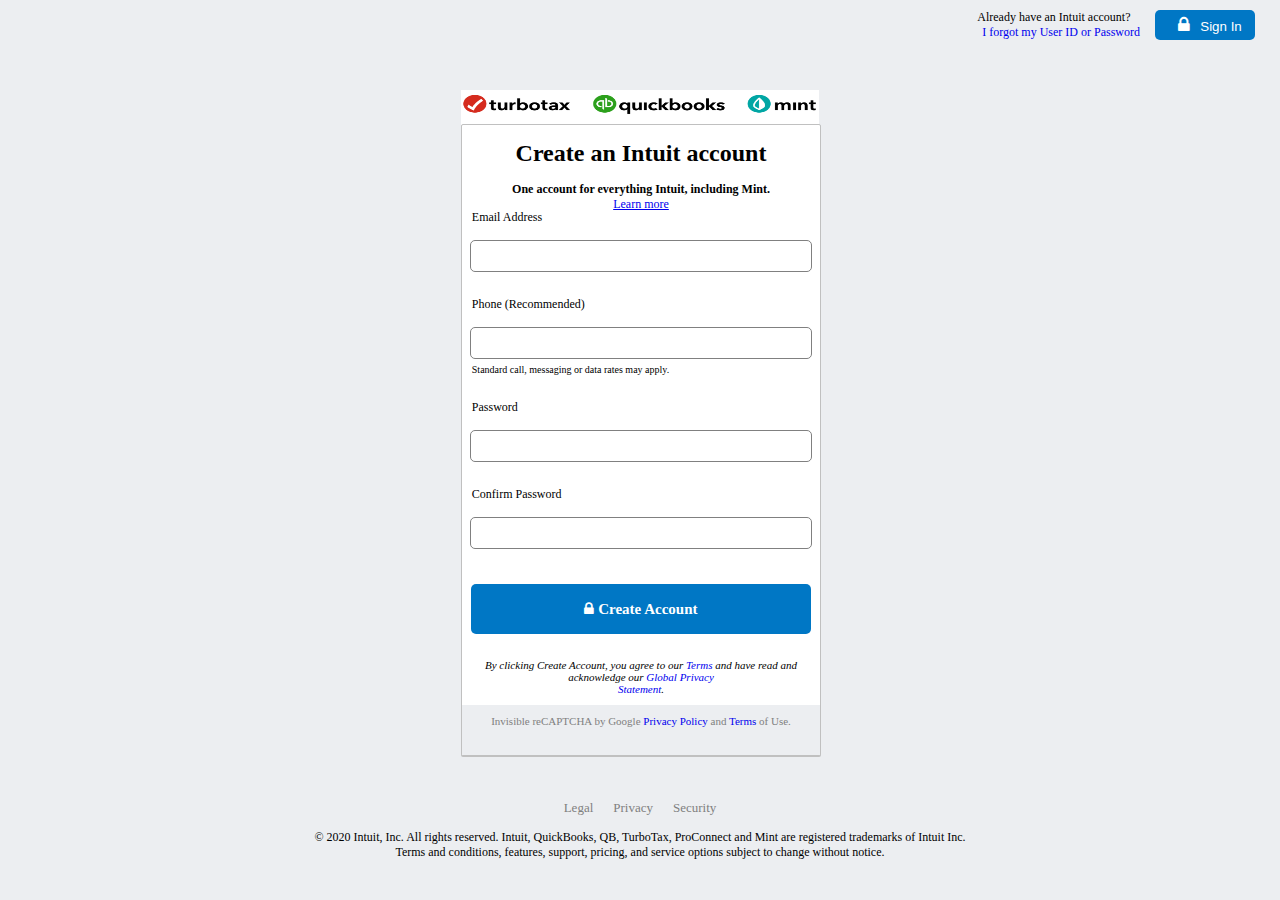
==== signup.html @ a00af23b "first commit" ====
<!DOCTYPE html>
<html>
<head>
	<link rel="stylesheet" type="text/css" href="main.css">
	<meta name="viewport" content="width=device-width, initial-scale=1">
	<link rel="shortcut icon" href="./favicon.ico" type="image/x-icon">
	<link rel="stylesheet" type="text/css" href="main.css">
    <link rel="stylesheet" href="https://cdnjs.cloudflare.com/ajax/libs/font-awesome/4.7.0/css/font-awesome.min.css">
	<title>Sign Up Form</title>
</head>
<body style="background-color: #ECEEF1">
	<div class="signup-container">
		<section class="signup-header">
			<p>Already have an Intuit account?
			<br><a href="#">I forgot my User ID or Password</a></p>
			<button type="submit" id="signup-button"><i class="fa fa-lock" id="lock"></i>Sign In</button>
		</section>
		<section class="form-container">
			<div class="form-header">
				<div class="form-nav"><img src="./Images/mint.png" id="form-logo"></div>
				<form style="width: 100%; height: auto; display: flex; flex-direction: column; border: 1px solid silver; border-radius: 2px; background-color: white;">
					<div class="form-head">
						<h1 style="margin: 15px;">Create an Intuit account</h1>
						<h4>One account for everything Intuit, including Mint.</h4>
						<a href="index.html">Learn more</a>
					</div>
					<label for="email">Email Address</label>
					<input type="text" name="email" id="email" required>
					<label for="phone">Phone (Recommended)</label>
					<input type="number" name="phone" id="phone">
					<sup style="margin: -15px 0 20px 10px; font-family: Tahoma; font-size: 10px;">Standard call, messaging or data rates may apply.</sup>
					<label for="pwd">Password</label>
					<input type="password" name="pwd" id="pwd" required>
					<label for="confirm-pwd">Confirm Password</label>
					<input type="password" name="confirm-pwd" id="confirm-pwd" required>
					<button type="submit" name="create-name" id="create-account"><i class="fa fa-lock"></i> Create Account</button>
					<p style="text-align: center; font-family: Tahoma; font-size: 11px; font-style: italic;">By clicking Create Account, you agree to our
					<a href="#" style="text-decoration: none;">Terms</a> and have read and acknowledge our <a href="#" style="text-decoration: none;"> Global Privacy <br> Statement</a>.</p>
					<div class="form-foot"><p style="color: grey; font-size: 11px; font-family: Tahoma; text-align: center;">Invisible reCAPTCHA by Google <a href="#" style="text-decoration: none;">Privacy Policy</a> and <a href="#" style="text-decoration: none;">Terms</a> of Use.</p></div>
				</form>
			</div>
		</section>
		<section class="footer">
			<div id="footer-links">
				<a href="">Legal</a>
				<a href="">Privacy</a>
				<a href="">Security</a>
			</div>
			<p>&copy; 2020 Intuit, Inc. All rights reserved. Intuit, QuickBooks, QB, TurboTax, ProConnect and Mint are registered trademarks of Intuit Inc. <br>Terms and conditions, features, support, pricing, and service options subject to change without notice.</p></section>
	</div>
</body>
</html>
---- main.css ----
*{
	padding: 0;
	margin: 0;
}
.container{
	width: 100%;
	height: auto;
	display: flex;
	flex-direction: column;
}
.header{
	width: 100%;
	height: 80px;
	display: flex;
	justify-content: space-around;
	background-color: teal;
}
.header h3{
	margin: auto;
	color: white;
	font-family: Tahoma;
	font-size: 1em;
	font-weight: bold;
	text-align: center;
}
.header a{
	color: white;
	text-decoration: underline;
}
.header a:hover{
	cursor: pointer;
}
/*font awesome for the header-info*/
#info{
	margin: 0 10px;
	font-size: 25px;
}
#logo-image{
	width: 80px;
	height: 25px;
}
/*navigation container*/
.nav{
	width: 100%;
	height: 40px;
	display: flex;
	flex-direction: row;
	background-color: white;
}
/*logo image*/
#logo{
	width: 10%;
	display: flex;
	justify-content: center;
	align-items: center;
}
/*Navigation container*/
.nav-lists{
	display: flex;
	flex-direction: row;
	width: 60%;
	height: 40px;
	justify-content: flex-start;
	align-items: center;
}

/*buttons for the navigation*/
.dropbtn{
	height: inherit;
	margin: 20px;
	background-color: white;
	outline: none;
	border:none;
	font-size: 15px;
	font-family: Tahoma;
	font-weight: bold;
	color: grey;
}
.dropbtn:hover{
	border-bottom: 3px solid teal;
	cursor: pointer;
	color: black;
}
/*Sign up and sign in container*/
.button-action{
	width: 30%;
	height: 40px;
	align-items: center;
	display: flex;
	flex-direction: row;
	justify-content: center;
}
/*Id for the sign in and sign up buttons*/
.submit{
	width: 95px;
	height: 25px;
	margin: 10px;
	border: none;
	outline: none;
	border-radius: 5px;
	font-family: Tahoma;
	font-weight: bold;
	text-align: center;
}
.submit:hover{
	cursor: pointer;
}
#sign-up{
	background-color: orange;
	color: white;
}
#sign-in{
	border: 2px solid teal;
	color: teal;
}
#lock{
	margin: 0 10px 0;
	font-size: 18px;
}
/*id for the credits button*/
#credits{
	width: 160px;
}
#works{
	width: 110px;
}
#works:hover ~.dropbtn-content{
	display: block;
	position: absolute;
	top: 118.7px;
	left: 157px;
	z-index: 1;
}
#investing{
	width: 90px;
}
#loans{
	width: 50px;
}
#resources{
	width: 80px;
}
#resources:hover ~.dropbtn-content-3{
	display: block;
	position: absolute;
	top: 118.7px;
	left: 727px;
	z-index: 1;
}
.dropbtn-content-3{
	display: none;
	position: relative;
	min-width: 280px;
	height: auto;
	background-color: #f1f1f1;
	box-shadow: 0px 8px 16px 0px rgba(0,0,0,0.2);
	border: 1px solid grey;
}
/*The drop down content container*/
.dropbtn-content{
	display: none;
	position: relative;
	min-width: 280px;
	height: auto;
	background-color: #f1f1f1;
	box-shadow: 0px 8px 16px 0px rgba(0,0,0,0.2);
	border: 1px solid grey;
}
ul li{
	list-style-type: none;
	display: block;
	margin: 10px;
}
ul li a{
	color: grey;
	text-decoration: none;
	margin: 20px;
	font-family: Tahoma;
}
.dropbtn-content-2{
	display: none;
	position: relative;
	min-width: 280px;
	height: auto;
	background-color: #f1f1f1;
	box-shadow: 0px 8px 16px 0px rgba(0,0,0,0.2);
	border: 1px solid grey;
}
#investing:hover ~ .dropbtn-content-2{
	display: block;
	position: absolute;
	top: 118.7px;
	left: 507px;
	z-index: 1;
}
section{
	width: 100%;
	height: auto;
	display: flex;
	flex-direction: row;
}
.sign-up-info{
	width: 40%;
	height: 520px;
	display: flex;
	flex-direction: column;
	justify-content: flex-start;
}
.image{
	width: 60%;
	height: 520px;
}
#body-image{
	width: 100%;
	height: inherit;
	transform: rotateX(30deg);
}
.sign-up-info h1{
	text-align: left;
	font-size: 50px;
	color: black;
	font-family: Tahoma;
	margin: 150px auto;
}
.sign-up-info h3{
	text-align: justify;
	font-size: 12px;
	color: grey;
	font-family: Tahoma;
	position: relative;
	top: -120px;
	left: 95px;
	margin-right: 100px;
}
#sign-up-free{
	width: 150px;
	height: 40px;
	background-color: orange;
	border: none;
	outline: none;
	text-align: center;
	color: white;
	margin: auto;
	border-radius: 5px;
	font-weight: bold;
	font-size: 15px;
}
#signup-link{
	position: relative;
	top: -80px;
	left: 100px;
}
a .sign-up-free: hover{
	cursor: pointer;
}
/*CSS for the sign up page*/
.signup-container{
	display: flex;
	flex-direction: column;
	width: 100%;
	height: auto;
}
.signup-header{
	display: flex;
	flex-direction: row;
	justify-content: flex-end;
	width: 100%;
	height: 60px;
	font-family: Tahoma;
	font-size: 12px;
	margin-bottom: 30px;
}
.signup-header a, p{
	text-decoration: none;
	margin: 10px 5px;
}
#signup-button{
	width: 100px;
	height: 30px;
	margin: 10px 25px 0 5px;
	border: none;
	outline: none;
	border-radius: 5px;
	background-color: #0077C5;
	color: white;
	text-align: center;
}
#signup-button:hover{
	cursor: pointer;
}
.form-container{
	width: 80%;
	height: auto;
	margin: auto;
}
.form-header{
	display: flex;
	flex-direction: column;
	width: 35%;;
	height: 50px;
	margin: auto;
	background-color: white;
}
.form-nav{
	width: 100%;
}
#form-logo{
	width: 100%;
	height: 30px;
	margin: auto;
	background-blend-mode: color;
}
.form-head{
	width: 100%;
	height: 50px;
	text-align: center;
	font-family: Tahoma;
	font-size: 12px;
	margin-bottom: 30px;
}
label{
	font-family: Tahoma;
	font-size: 12px;
	margin: 5px 0 -5px 10px;
}
input{
	margin-top: 5px;
}
form{
	box-shadow: 0 1px 0 0 silver;
	border-radius: 2px;
}
#email,#phone,#pwd,#confirm-pwd{
	width: 95%;
	height: 30px;
	margin: 20px auto;
	border-radius: 5px;
	outline: none;
	border: 1px solid grey;
}
#create-account{
	width: 95%;
	margin: 15px auto;
	height: 50px;
	background-color: #0077C5;
	outline: none;
	border: none;
	border-radius: 5px;
	font-family: Tahoma;
	font-size: 15px;
	color: white;
	font-weight: bold;
}
#create-account:hover{
	cursor: pointer;
}
.form-foot{
	width: 100%;
	height: 50px;
	background-color: #ECEEF1;
}
.footer{
	position: absolute;
	display: flex;
	flex-direction: column;
	justify-content: center;
	text-align: center;
	top: 800px;
}
#footer-links{
	width: 20%;
	display: flex;
	flex-direction: row;
	height: 20px;
	margin: auto;
	font-family: Tahoma;
	font-size: 13px;
	color: grey;
	justify-content: center;
}
#footer-links a{
	text-decoration: none;
	color: grey;
	margin: 0 10px;
}
#footer-links a:hover{
	border-bottom: 1px solid grey;
}
.footer p{
	font-family: Tahoma;
	font-size: 12px;
}
---- main.css ----
*{
	padding: 0;
	margin: 0;
}
.container{
	width: 100%;
	height: auto;
	display: flex;
	flex-direction: column;
}
.header{
	width: 100%;
	height: 80px;
	display: flex;
	justify-content: space-around;
	background-color: teal;
}
.header h3{
	margin: auto;
	color: white;
	font-family: Tahoma;
	font-size: 1em;
	font-weight: bold;
	text-align: center;
}
.header a{
	color: white;
	text-decoration: underline;
}
.header a:hover{
	cursor: pointer;
}
/*font awesome for the header-info*/
#info{
	margin: 0 10px;
	font-size: 25px;
}
#logo-image{
	width: 80px;
	height: 25px;
}
/*navigation container*/
.nav{
	width: 100%;
	height: 40px;
	display: flex;
	flex-direction: row;
	background-color: white;
}
/*logo image*/
#logo{
	width: 10%;
	display: flex;
	justify-content: center;
	align-items: center;
}
/*Navigation container*/
.nav-lists{
	display: flex;
	flex-direction: row;
	width: 60%;
	height: 40px;
	justify-content: flex-start;
	align-items: center;
}

/*buttons for the navigation*/
.dropbtn{
	height: inherit;
	margin: 20px;
	background-color: white;
	outline: none;
	border:none;
	font-size: 15px;
	font-family: Tahoma;
	font-weight: bold;
	color: grey;
}
.dropbtn:hover{
	border-bottom: 3px solid teal;
	cursor: pointer;
	color: black;
}
/*Sign up and sign in container*/
.button-action{
	width: 30%;
	height: 40px;
	align-items: center;
	display: flex;
	flex-direction: row;
	justify-content: center;
}
/*Id for the sign in and sign up buttons*/
.submit{
	width: 95px;
	height: 25px;
	margin: 10px;
	border: none;
	outline: none;
	border-radius: 5px;
	font-family: Tahoma;
	font-weight: bold;
	text-align: center;
}
.submit:hover{
	cursor: pointer;
}
#sign-up{
	background-color: orange;
	color: white;
}
#sign-in{
	border: 2px solid teal;
	color: teal;
}
#lock{
	margin: 0 10px 0;
	font-size: 18px;
}
/*id for the credits button*/
#credits{
	width: 160px;
}
#works{
	width: 110px;
}
#works:hover ~.dropbtn-content{
	display: block;
	position: absolute;
	top: 118.7px;
	left: 157px;
	z-index: 1;
}
#investing{
	width: 90px;
}
#loans{
	width: 50px;
}
#resources{
	width: 80px;
}
#resources:hover ~.dropbtn-content-3{
	display: block;
	position: absolute;
	top: 118.7px;
	left: 727px;
	z-index: 1;
}
.dropbtn-content-3{
	display: none;
	position: relative;
	min-width: 280px;
	height: auto;
	background-color: #f1f1f1;
	box-shadow: 0px 8px 16px 0px rgba(0,0,0,0.2);
	border: 1px solid grey;
}
/*The drop down content container*/
.dropbtn-content{
	display: none;
	position: relative;
	min-width: 280px;
	height: auto;
	background-color: #f1f1f1;
	box-shadow: 0px 8px 16px 0px rgba(0,0,0,0.2);
	border: 1px solid grey;
}
ul li{
	list-style-type: none;
	display: block;
	margin: 10px;
}
ul li a{
	color: grey;
	text-decoration: none;
	margin: 20px;
	font-family: Tahoma;
}
.dropbtn-content-2{
	display: none;
	position: relative;
	min-width: 280px;
	height: auto;
	background-color: #f1f1f1;
	box-shadow: 0px 8px 16px 0px rgba(0,0,0,0.2);
	border: 1px solid grey;
}
#investing:hover ~ .dropbtn-content-2{
	display: block;
	position: absolute;
	top: 118.7px;
	left: 507px;
	z-index: 1;
}
section{
	width: 100%;
	height: auto;
	display: flex;
	flex-direction: row;
}
.sign-up-info{
	width: 40%;
	height: 520px;
	display: flex;
	flex-direction: column;
	justify-content: flex-start;
}
.image{
	width: 60%;
	height: 520px;
}
#body-image{
	width: 100%;
	height: inherit;
	transform: rotateX(30deg);
}
.sign-up-info h1{
	text-align: left;
	font-size: 50px;
	color: black;
	font-family: Tahoma;
	margin: 150px auto;
}
.sign-up-info h3{
	text-align: justify;
	font-size: 12px;
	color: grey;
	font-family: Tahoma;
	position: relative;
	top: -120px;
	left: 95px;
	margin-right: 100px;
}
#sign-up-free{
	width: 150px;
	height: 40px;
	background-color: orange;
	border: none;
	outline: none;
	text-align: center;
	color: white;
	margin: auto;
	border-radius: 5px;
	font-weight: bold;
	font-size: 15px;
}
#signup-link{
	position: relative;
	top: -80px;
	left: 100px;
}
a .sign-up-free: hover{
	cursor: pointer;
}
/*CSS for the sign up page*/
.signup-container{
	display: flex;
	flex-direction: column;
	width: 100%;
	height: auto;
}
.signup-header{
	display: flex;
	flex-direction: row;
	justify-content: flex-end;
	width: 100%;
	height: 60px;
	font-family: Tahoma;
	font-size: 12px;
	margin-bottom: 30px;
}
.signup-header a, p{
	text-decoration: none;
	margin: 10px 5px;
}
#signup-button{
	width: 100px;
	height: 30px;
	margin: 10px 25px 0 5px;
	border: none;
	outline: none;
	border-radius: 5px;
	background-color: #0077C5;
	color: white;
	text-align: center;
}
#signup-button:hover{
	cursor: pointer;
}
.form-container{
	width: 80%;
	height: auto;
	margin: auto;
}
.form-header{
	display: flex;
	flex-direction: column;
	width: 35%;;
	height: 50px;
	margin: auto;
	background-color: white;
}
.form-nav{
	width: 100%;
}
#form-logo{
	width: 100%;
	height: 30px;
	margin: auto;
	background-blend-mode: color;
}
.form-head{
	width: 100%;
	height: 50px;
	text-align: center;
	font-family: Tahoma;
	font-size: 12px;
	margin-bottom: 30px;
}
label{
	font-family: Tahoma;
	font-size: 12px;
	margin: 5px 0 -5px 10px;
}
input{
	margin-top: 5px;
}
form{
	box-shadow: 0 1px 0 0 silver;
	border-radius: 2px;
}
#email,#phone,#pwd,#confirm-pwd{
	width: 95%;
	height: 30px;
	margin: 20px auto;
	border-radius: 5px;
	outline: none;
	border: 1px solid grey;
}
#create-account{
	width: 95%;
	margin: 15px auto;
	height: 50px;
	background-color: #0077C5;
	outline: none;
	border: none;
	border-radius: 5px;
	font-family: Tahoma;
	font-size: 15px;
	color: white;
	font-weight: bold;
}
#create-account:hover{
	cursor: pointer;
}
.form-foot{
	width: 100%;
	height: 50px;
	background-color: #ECEEF1;
}
.footer{
	position: absolute;
	display: flex;
	flex-direction: column;
	justify-content: center;
	text-align: center;
	top: 800px;
}
#footer-links{
	width: 20%;
	display: flex;
	flex-direction: row;
	height: 20px;
	margin: auto;
	font-family: Tahoma;
	font-size: 13px;
	color: grey;
	justify-content: center;
}
#footer-links a{
	text-decoration: none;
	color: grey;
	margin: 0 10px;
}
#footer-links a:hover{
	border-bottom: 1px solid grey;
}
.footer p{
	font-family: Tahoma;
	font-size: 12px;
}
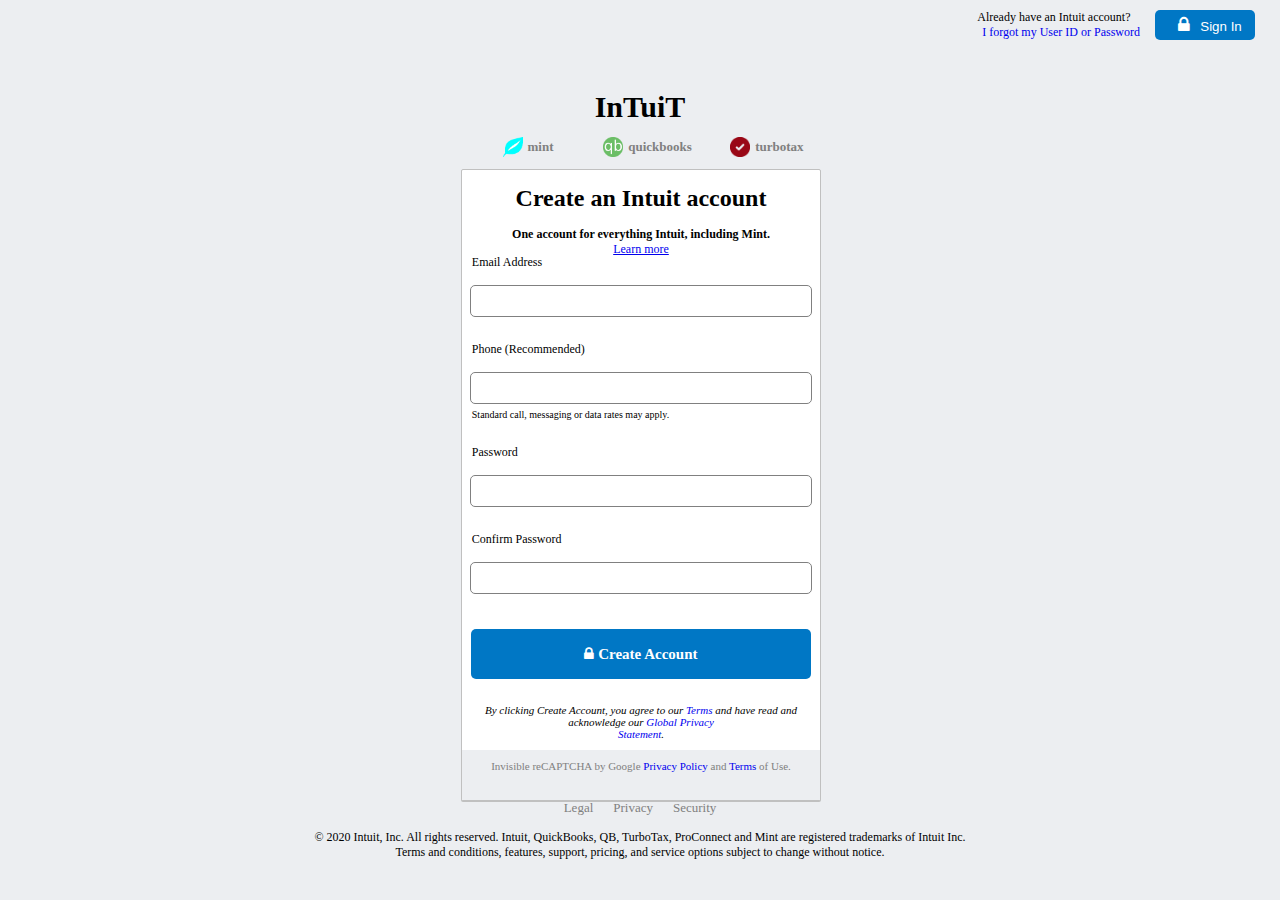
==== commit e62845d7: "first commit" ====
--- a/signup.html
+++ b/signup.html
@@ -17,7 +17,12 @@
 		</section>
 		<section class="form-container">
 			<div class="form-header">
-				<div class="form-nav"><img src="./Images/mint.png" id="form-logo"></div>
+				<div id="title"><h1>InTuiT</h1></div>
+				<div class="form-nav">
+					<div id="leaf"><img src="./Images/leaf.png" width="20px" height="20px"><p>mint</p></div>
+					<div id="quickbooks"><img src="./Images/quickbooks.png" width="20px" height="20px"><p>quickbooks</p></div>
+					<div id="checks"><img src="./Images/check.png" width="20px" height="20px"><p>turbotax</p></div>
+				</div>
 				<form style="width: 100%; height: auto; display: flex; flex-direction: column; border: 1px solid silver; border-radius: 2px; background-color: white;">
 					<div class="form-head">
 						<h1 style="margin: 15px;">Create an Intuit account</h1>
--- a/main.css
+++ b/main.css
@@ -292,6 +292,7 @@
 	width: 80%;
 	height: auto;
 	margin: auto;
+	background-color: #ECEEF1;
 }
 .form-header{
 	display: flex;
@@ -299,16 +300,49 @@
 	width: 35%;;
 	height: 50px;
 	margin: auto;
-	background-color: white;
+	background-color: #ECEEF1;;
 }
 .form-nav{
 	width: 100%;
-}
-#form-logo{
-	width: 100%;
-	height: 30px;
-	margin: auto;
-	background-blend-mode: color;
+	height: 25px;
+	display: flex;
+	flex-direction: row;
+	background-color: #ECEEF1;
+	margin: 10px;
+}
+.form-nav p{
+	margin: 0 5px;
+	font-size: 13px;
+	font-weight: bold;
+	display: flex;
+	flex-direction: column;
+	justify-content: center;
+}
+#leaf,#quickbooks,#checks{
+	width: 33%;
+	height: 25px;
+	margin: auto;
+	color: grey;
+	font-family: Tahoma;
+	display: flex;
+	flex-direction: row;
+	justify-content: center;
+	align-items: center;
+}
+#title{
+	display: flex;
+	flex-direction: row;
+	justify-content: center;
+	width: 100%;
+	height: auto;
+	margin: auto;
+	font-size: 26px;
+	font-weight: bold;
+	font-family: Tahoma;
+	background-color:#ECEEF1; 
+}
+#title h1{
+	font-size: 30px;
 }
 .form-head{
 	width: 100%;
--- a/main.css
+++ b/main.css
@@ -292,6 +292,7 @@
 	width: 80%;
 	height: auto;
 	margin: auto;
+	background-color: #ECEEF1;
 }
 .form-header{
 	display: flex;
@@ -299,16 +300,49 @@
 	width: 35%;;
 	height: 50px;
 	margin: auto;
-	background-color: white;
+	background-color: #ECEEF1;;
 }
 .form-nav{
 	width: 100%;
-}
-#form-logo{
-	width: 100%;
-	height: 30px;
-	margin: auto;
-	background-blend-mode: color;
+	height: 25px;
+	display: flex;
+	flex-direction: row;
+	background-color: #ECEEF1;
+	margin: 10px;
+}
+.form-nav p{
+	margin: 0 5px;
+	font-size: 13px;
+	font-weight: bold;
+	display: flex;
+	flex-direction: column;
+	justify-content: center;
+}
+#leaf,#quickbooks,#checks{
+	width: 33%;
+	height: 25px;
+	margin: auto;
+	color: grey;
+	font-family: Tahoma;
+	display: flex;
+	flex-direction: row;
+	justify-content: center;
+	align-items: center;
+}
+#title{
+	display: flex;
+	flex-direction: row;
+	justify-content: center;
+	width: 100%;
+	height: auto;
+	margin: auto;
+	font-size: 26px;
+	font-weight: bold;
+	font-family: Tahoma;
+	background-color:#ECEEF1; 
+}
+#title h1{
+	font-size: 30px;
 }
 .form-head{
 	width: 100%;
